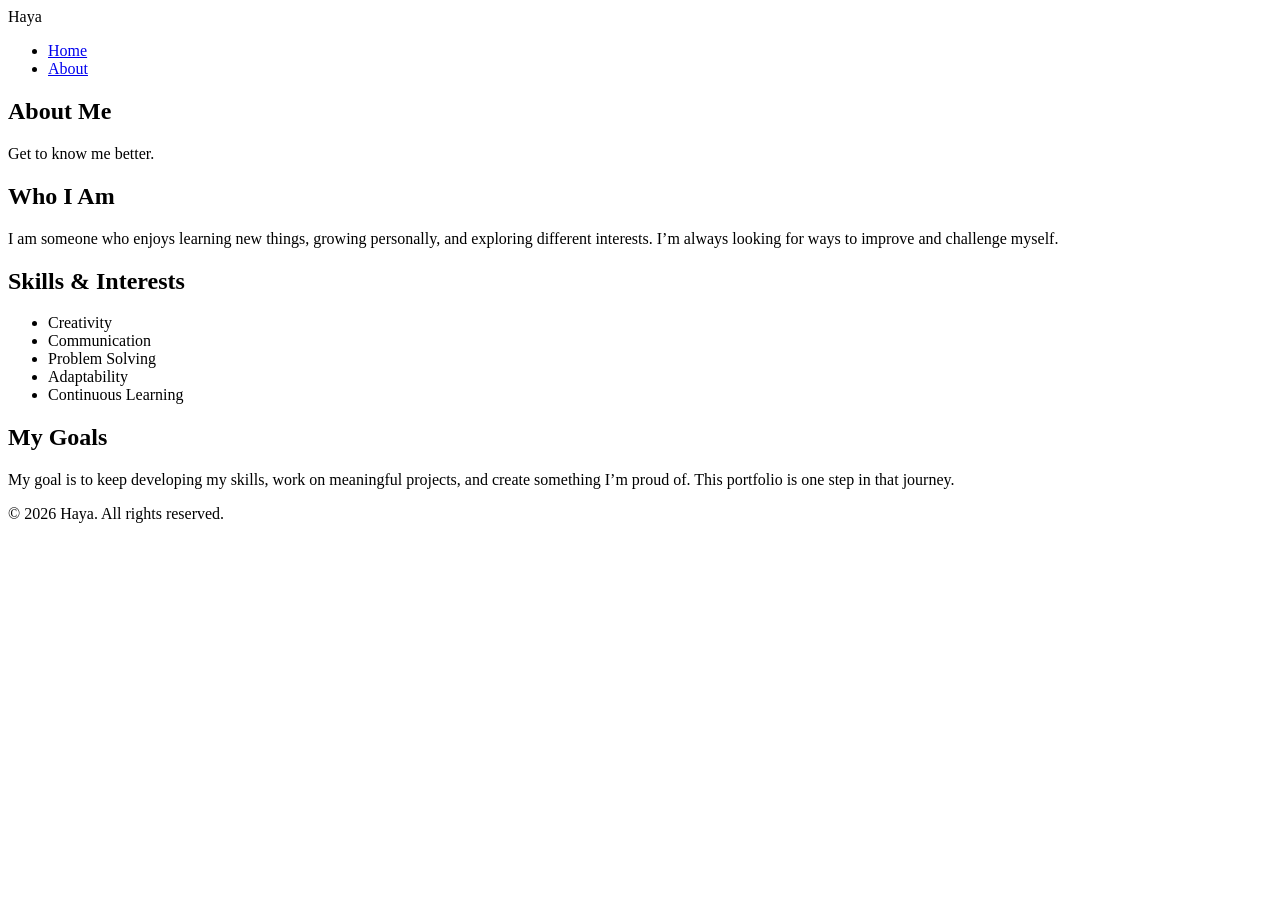
==== about.html @ 1fd02d89 "Create about.html" ====
<!DOCTYPE html>
<html lang="en">
<head>
  <meta charset="UTF-8" />
  <meta name="viewport" content="width=device-width, initial-scale=1.0" />
  <title>About | Haya</title>
  <link rel="stylesheet" href="style.css" />
</head>
<body>
  <header>
    <nav class="navbar">
      <div class="logo">Haya</div>
      <ul class="nav-links">
        <li><a href="index.html">Home</a></li>
        <li><a href="about.html" class="active">About</a></li>
      </ul>
    </nav>
  </header>

  <main>
    <section class="page-header">
      <h1>About Me</h1>
      <p>Get to know me better.</p>
    </section>

    <section class="section about-section">
      <h2>Who I Am</h2>
      <p>
        I am someone who enjoys learning new things, growing personally,
        and exploring different interests. I’m always looking for ways
        to improve and challenge myself.
      </p>

      <h2>Skills & Interests</h2>
      <ul class="skills-list">
        <li>Creativity</li>
        <li>Communication</li>
        <li>Problem Solving</li>
        <li>Adaptability</li>
        <li>Continuous Learning</li>
      </ul>

      <h2>My Goals</h2>
      <p>
        My goal is to keep developing my skills, work on meaningful projects,
        and create something I’m proud of. This portfolio is one step in that journey.
      </p>
    </section>
  </main>

  <footer>
    <p>© 2026 Haya. All rights reserved.</p>
  </footer>
</body>
</html>
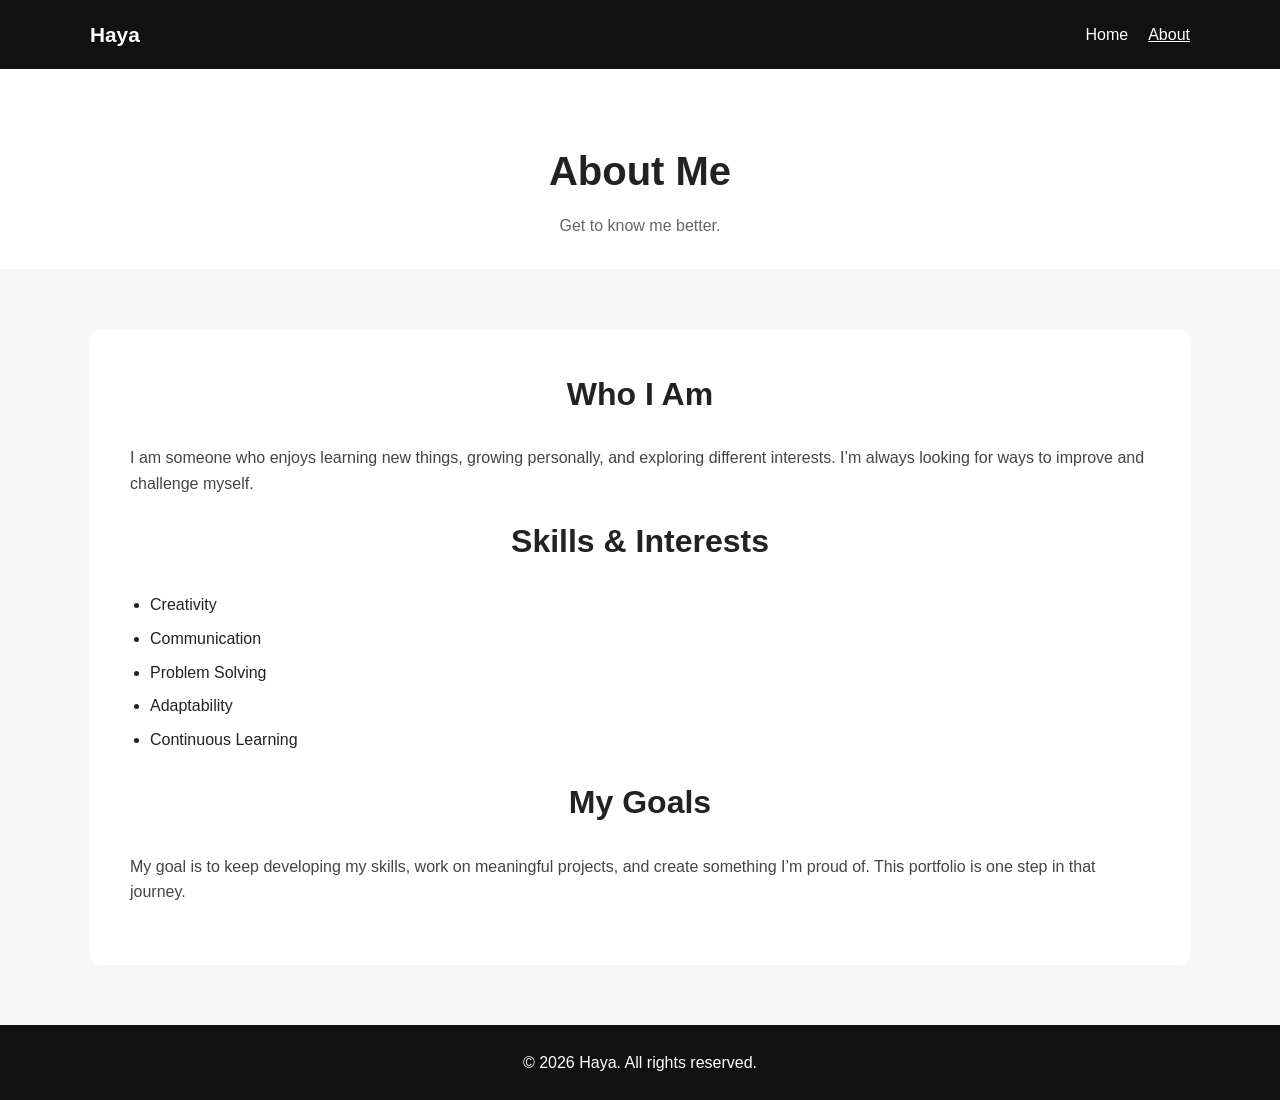
==== commit b214ee77: "Update about.html" ====
--- a/about.html
+++ b/about.html
@@ -16,13 +16,11 @@
       </ul>
     </nav>
   </header>
-
   <main>
     <section class="page-header">
       <h1>About Me</h1>
       <p>Get to know me better.</p>
     </section>
-
     <section class="section about-section">
       <h2>Who I Am</h2>
       <p>
@@ -30,7 +28,6 @@
         and exploring different interests. I’m always looking for ways
         to improve and challenge myself.
       </p>
-
       <h2>Skills & Interests</h2>
       <ul class="skills-list">
         <li>Creativity</li>
@@ -39,7 +36,6 @@
         <li>Adaptability</li>
         <li>Continuous Learning</li>
       </ul>
-
       <h2>My Goals</h2>
       <p>
         My goal is to keep developing my skills, work on meaningful projects,
@@ -47,7 +43,6 @@
       </p>
     </section>
   </main>
-
   <footer>
     <p>© 2026 Haya. All rights reserved.</p>
   </footer>
--- a/style.css
+++ b/style.css
@@ -0,0 +1,190 @@
+* {
+  margin: 0;
+  padding: 0;
+  box-sizing: border-box;
+}
+
+body {
+  font-family: Arial, sans-serif;
+  line-height: 1.6;
+  color: #222;
+  background: #f7f7f7;
+}
+
+header {
+  background: #111;
+  color: white;
+  padding: 18px 0;
+}
+
+.navbar {
+  width: 90%;
+  max-width: 1100px;
+  margin: 0 auto;
+  display: flex;
+  justify-content: space-between;
+  align-items: center;
+}
+
+.logo {
+  font-size: 1.3rem;
+  font-weight: bold;
+}
+
+.nav-links {
+  list-style: none;
+  display: flex;
+  gap: 20px;
+}
+
+.nav-links a {
+  color: white;
+  text-decoration: none;
+  font-weight: 500;
+}
+
+.nav-links a.active,
+.nav-links a:hover {
+  text-decoration: underline;
+}
+
+.hero {
+  min-height: 75vh;
+  display: flex;
+  align-items: center;
+  justify-content: center;
+  padding: 60px 20px;
+  background: white;
+}
+
+.hero-text {
+  max-width: 750px;
+  text-align: center;
+}
+
+.hero-text h1 {
+  font-size: 3rem;
+  margin-bottom: 20px;
+}
+
+.hero-text p {
+  font-size: 1.1rem;
+  margin-bottom: 25px;
+  color: #555;
+}
+
+.hero-buttons {
+  display: flex;
+  justify-content: center;
+  gap: 15px;
+  flex-wrap: wrap;
+}
+
+.btn {
+  display: inline-block;
+  background: #111;
+  color: white;
+  padding: 12px 22px;
+  border-radius: 8px;
+  text-decoration: none;
+  transition: 0.3s ease;
+}
+
+.btn:hover {
+  opacity: 0.9;
+}
+
+.btn-outline {
+  background: transparent;
+  color: #111;
+  border: 2px solid #111;
+}
+
+.section {
+  width: 90%;
+  max-width: 1100px;
+  margin: 60px auto;
+}
+
+.section h2 {
+  text-align: center;
+  margin-bottom: 25px;
+  font-size: 2rem;
+}
+
+.cards {
+  display: grid;
+  grid-template-columns: repeat(auto-fit, minmax(240px, 1fr));
+  gap: 20px;
+}
+
+.card {
+  background: white;
+  padding: 25px;
+  border-radius: 12px;
+  box-shadow: 0 4px 12px rgba(0, 0, 0, 0.08);
+}
+
+.card h3 {
+  margin-bottom: 12px;
+}
+
+.center-text {
+  text-align: center;
+  max-width: 750px;
+  margin: 0 auto;
+  color: #555;
+}
+
+.page-header {
+  text-align: center;
+  padding: 70px 20px 30px;
+  background: white;
+}
+
+.page-header h1 {
+  font-size: 2.5rem;
+  margin-bottom: 10px;
+}
+
+.page-header p {
+  color: #666;
+}
+
+.about-section {
+  background: white;
+  padding: 40px;
+  border-radius: 12px;
+}
+
+.about-section p {
+  margin-bottom: 20px;
+  color: #444;
+}
+
+.skills-list {
+  margin: 15px 0 25px 20px;
+}
+
+.skills-list li {
+  margin-bottom: 8px;
+}
+
+footer {
+  text-align: center;
+  padding: 25px 20px;
+  background: #111;
+  color: white;
+  margin-top: 50px;
+}
+
+@media (max-width: 768px) {
+  .hero-text h1 {
+    font-size: 2.2rem;
+  }
+
+  .navbar {
+    flex-direction: column;
+    gap: 12px;
+  }
+}
